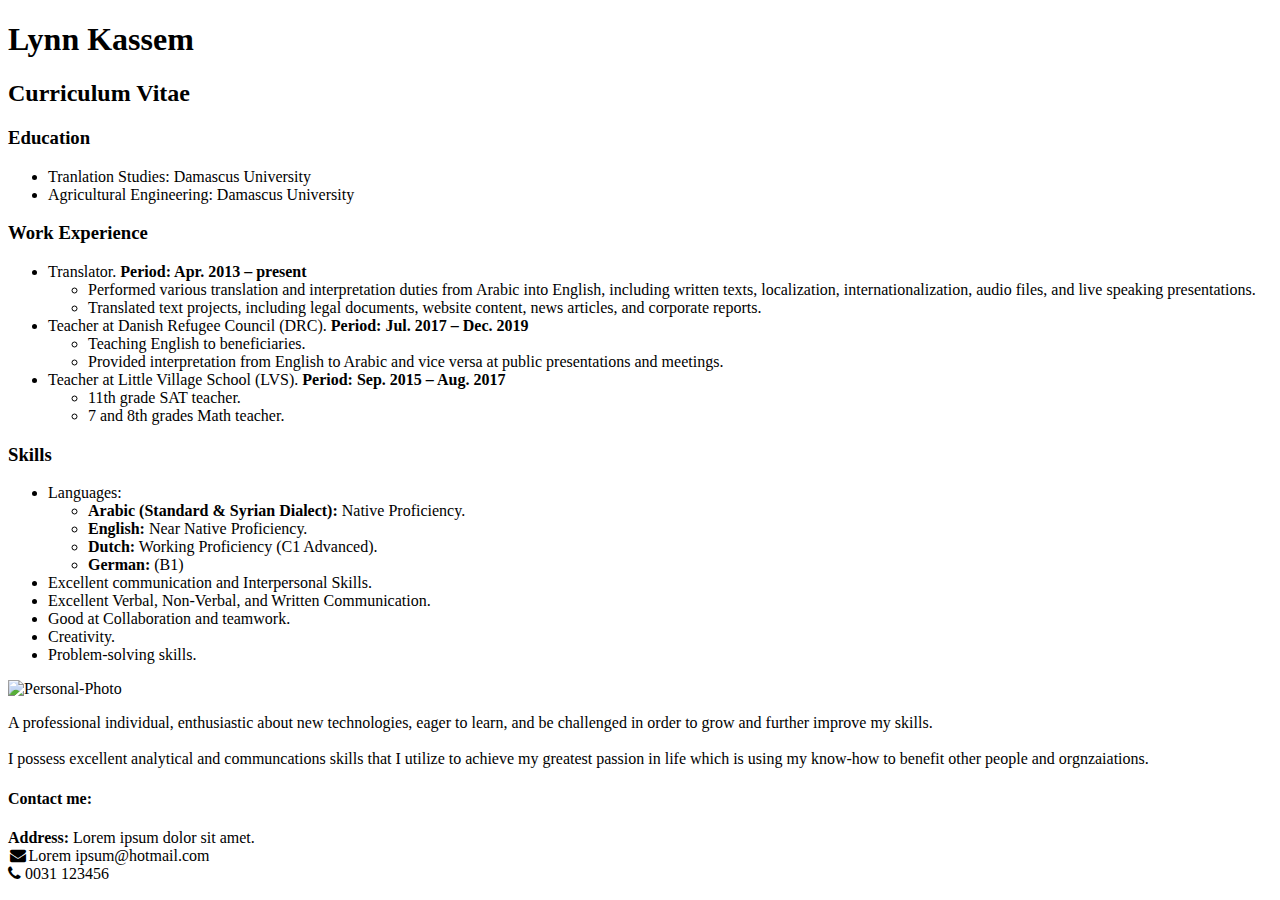
==== week1/index.html @ 33d656cc "create new folder: week1 and added index.html" ====
<!DOCTYPE html>
    <head>
        <meta name="viewport" content="width=device-width, initial-scale=1.0">  
        <title>Digital C.V - Lynn Kassem</title>
        <link rel="stylesheet" href="style.css" />
        <link rel="stylesheet" href="https://cdnjs.cloudflare.com/ajax/libs/font-awesome/4.7.0/css/font-awesome.min.css">
    </head>
    <body>
        <header>
            <h1>Lynn Kassem</h1>
            <h2>Curriculum Vitae</h2>
        </header>
        <div id="container1">
        <main>
            <section>
                <h3>Education</h3>
                <ul class="edu">
                    <li><span class="txt1">Tranlation Studies:</span> Damascus University</li>
                    <li><span class="txt1">Agricultural Engineering:</span> Damascus University</li>
                </ul>
            </section>
            <section>
                <h3>Work Experience</h3>
                <ul class="exp">
                    <li><span class="txt2">Translator.</span><b> Period: Apr. 2013 – present</b></li>
                    <ul class="exp1">
                        <li>Performed various translation and interpretation duties from Arabic into English, including written texts, localization, internationalization, audio files, and live speaking presentations.</li>
                        <li>Translated text projects, including legal documents, website content, news articles, and corporate reports.</li>
                    </ul>
                    <li><span class="txt2">Teacher at Danish Refugee Council (DRC).</span><b> Period: Jul. 2017 – Dec. 2019</b></li>
                    <ul class="exp1">
                        <li>Teaching English to beneficiaries.</li>
                        <li>Provided interpretation from English to Arabic and vice versa at public presentations and meetings.</li>
                    </ul>
                    <li><span class="txt2">Teacher at Little Village School (LVS).</span><b> Period: Sep. 2015 – Aug. 2017</b></li>
                    <ul class="exp1">
                        <li>11th grade SAT teacher.</li>
                        <li>7 and 8th grades Math teacher.</li>
                    </ul>
                </ul>
            </section>
            <section> 
                <h3>Skills</h3>
                <ul class="skills">
                    <li>Languages:</li>
                        <ul class="lang">
                            <li><b>Arabic (Standard & Syrian Dialect):</b> Native Proficiency.</li>
                            <li><b>English:</b> Near Native Proficiency.</li>
                            <li><b>Dutch:</b> Working Proficiency (C1 Advanced).</li>
                            <li><b>German:</b> (B1)</li>
                        </ul>
                    <li>Excellent communication and Interpersonal Skills.</li>
                    <li>Excellent Verbal, Non-Verbal, and Written Communication.</li>
                    <li>Good at Collaboration and teamwork.</li>
                    <li>Creativity.</li>
                    <li>Problem-solving skills.</li>
                </ul>
        </section>
    </main>
        <aside>
            <img src="https://i.ibb.co/yW7vQqT/e776d39c-e180-43b7-9029-d82443a3775c.jpg" alt="Personal-Photo">
                <p class="aboutMe">A professional individual, enthusiastic about new technologies, eager to learn, and be challenged in order to grow and further improve my skills. <br>
                    <br>
                    I possess excellent analytical and communcations skills that I utilize to achieve my greatest passion in life which is using my know-how to benefit other people and orgnzaiations.<br>
                    </p>
                <div class="contactInfo">
                    <h4>Contact me:</h4>
                    <p>
                    <b>Address:</b> Lorem ipsum dolor sit amet.<br>
                    <i class="fa fa-fw fa-envelope"></i>Lorem ipsum@hotmail.com<br>
                    <i class="fa fa-phone"> 0031 123456</i><br>
                    </p>
                </div>
        </aside>
    </div>
    </body>
</html>
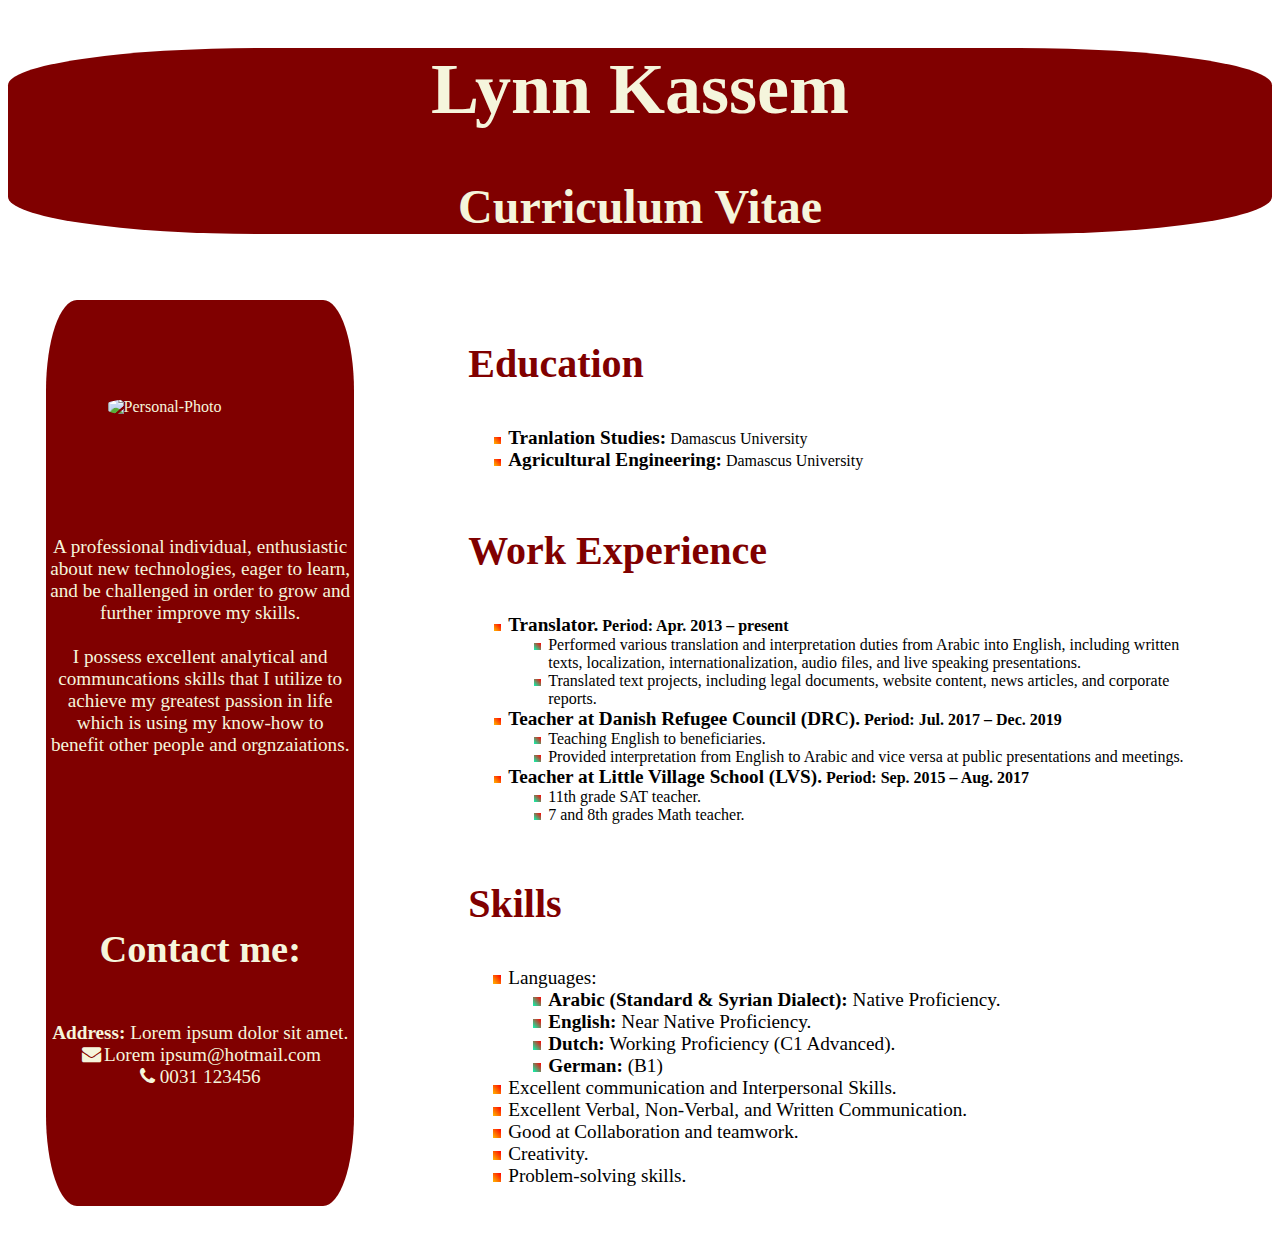
==== commit 12cb44d3: "Update index.html" ====
--- a/week1/index.html
+++ b/week1/index.html
@@ -6,6 +6,7 @@
         <link rel="stylesheet" href="https://cdnjs.cloudflare.com/ajax/libs/font-awesome/4.7.0/css/font-awesome.min.css">
     </head>
     <body>
+    <div id="container0">
         <header>
             <h1>Lynn Kassem</h1>
             <h2>Curriculum Vitae</h2>
@@ -73,5 +74,6 @@
                 </div>
         </aside>
     </div>
+</div>
     </body>
 </html>
--- a/week1/style.css
+++ b/week1/style.css
@@ -0,0 +1,92 @@
+body {
+  background-color: white;
+  font-family: Garamond;
+}
+header {
+  border-radius: 20%;
+  text-align: center;
+  color: beige;
+  background-color: #800000;
+}
+h1 {
+  font-size: 4.5em;
+}
+h2 {
+  font-size: 3em;
+}
+h3 {
+  color: #800000;
+  font-size: 2.5em;
+}
+h4 {
+  font-size: 2em;
+}
+#container1 {
+  display: flex;
+  flex-direction: row-reverse;
+}
+main {
+  display: flex;
+  justify-content: space-evenly;
+  flex-direction: column;
+  flex-grow: 4;
+  float: right;
+  width: 60%;
+  margin: 2% 5% 2% 5%;
+}
+.edu {
+  font-size: 1em;
+  list-style-image: linear-gradient(to left bottom, red, rgb(255, 187, 0));
+}
+.txt1 {
+  font-size: 1.2em;
+  font-weight: 800;
+}
+.exp {
+  font-size: 1em;
+  list-style-image: linear-gradient(to left bottom, red, rgb(255, 187, 0));
+}
+.txt2 {
+  font-size: 1.2em;
+  font-weight: 700;
+}
+.exp1 {
+  list-style-image: linear-gradient(to left bottom, red, rgb(0, 255, 179));
+}
+.skills {
+  font-size: 1.2em;
+  list-style-image: linear-gradient(to left bottom, red, rgb(255, 187, 0));
+}
+.lang {
+  font-size: 1em;
+  list-style-image: linear-gradient(to left bottom, red, rgb(0, 255, 179));
+}
+aside {
+  border-radius: 10%;
+  display: flex;
+  justify-content: space-evenly;
+  flex-direction: column;
+  float: left;
+  width: 25%;
+  background-color: #800000;
+  margin: 2% 4% 2% 3%;
+  color: beige;
+}
+img {
+  border-radius: 30%;
+  margin-left: 20%;
+  max-width: 60%;
+  height: auto;
+}
+h4 {
+  text-align: center;
+}
+.aboutMe {
+  padding: 1%;
+  text-align: center;
+  font-size: 1.2em;
+}
+.contactInfo {
+  text-align: center;
+  font-size: 1.2em;
+}
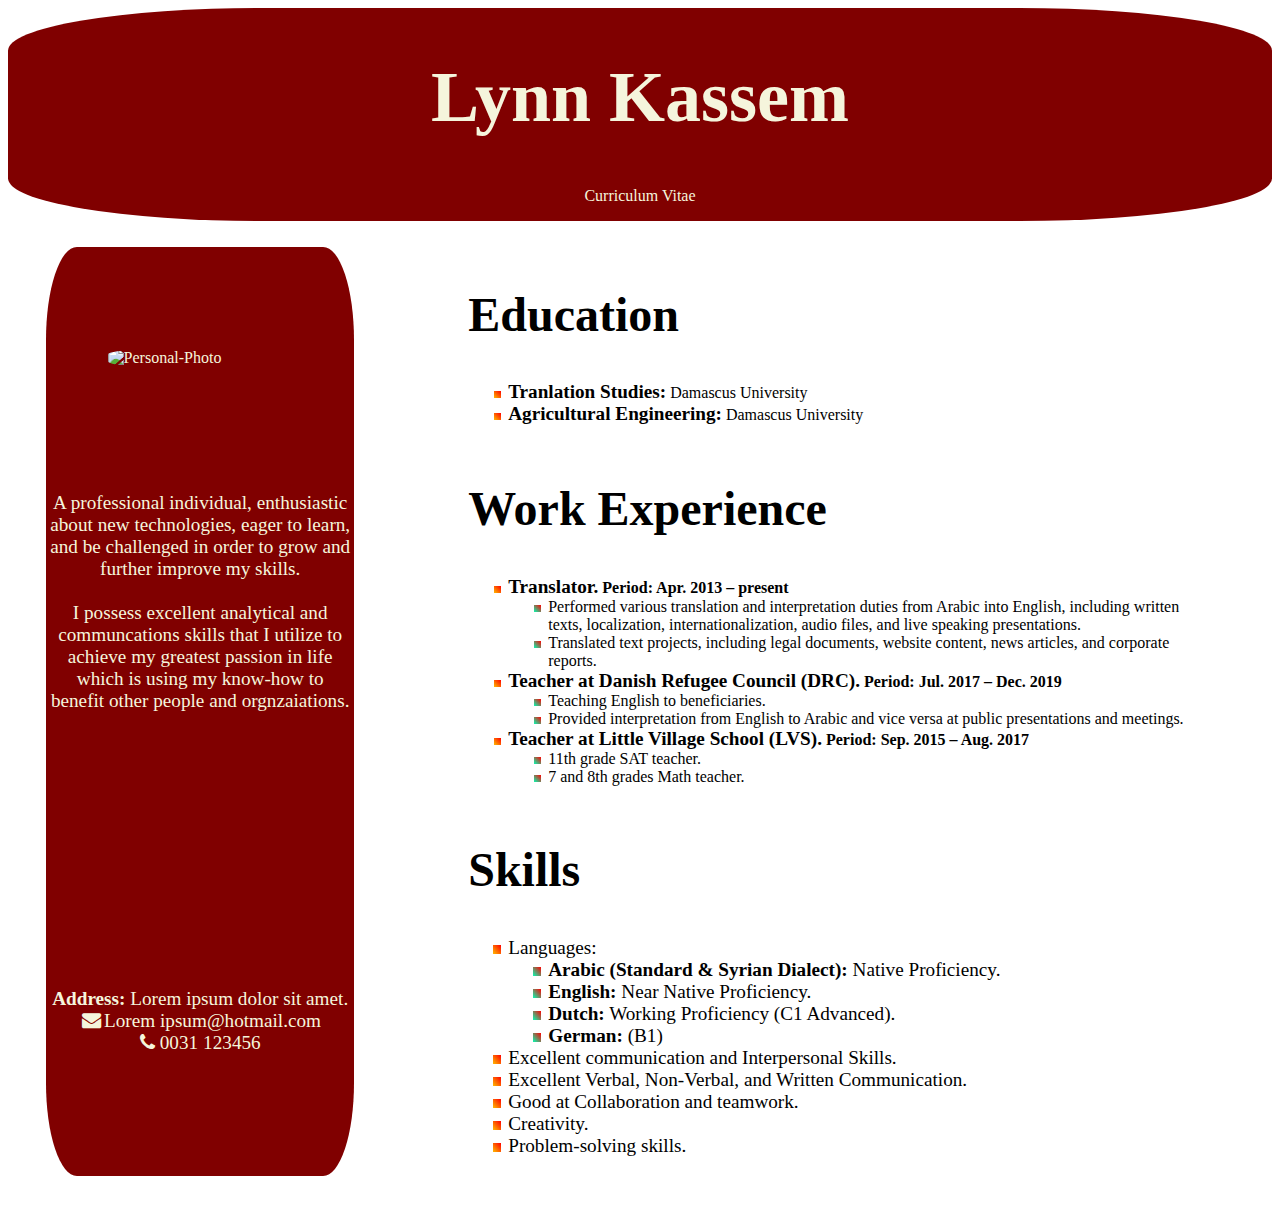
==== commit 6c85584c: "Update index.html" ====
--- a/week1/index.html
+++ b/week1/index.html
@@ -9,19 +9,19 @@
     <div id="container0">
         <header>
             <h1>Lynn Kassem</h1>
-            <h2>Curriculum Vitae</h2>
+            <p>Curriculum Vitae</p>
         </header>
         <div id="container1">
         <main>
             <section>
-                <h3>Education</h3>
+                <h2>Education</h2>
                 <ul class="edu">
                     <li><span class="txt1">Tranlation Studies:</span> Damascus University</li>
                     <li><span class="txt1">Agricultural Engineering:</span> Damascus University</li>
                 </ul>
             </section>
             <section>
-                <h3>Work Experience</h3>
+                <h2>Work Experience</h2>
                 <ul class="exp">
                     <li><span class="txt2">Translator.</span><b> Period: Apr. 2013 – present</b></li>
                     <ul class="exp1">
@@ -41,7 +41,7 @@
                 </ul>
             </section>
             <section> 
-                <h3>Skills</h3>
+                <h2>Skills</h2>
                 <ul class="skills">
                     <li>Languages:</li>
                         <ul class="lang">
@@ -65,7 +65,7 @@
                     I possess excellent analytical and communcations skills that I utilize to achieve my greatest passion in life which is using my know-how to benefit other people and orgnzaiations.<br>
                     </p>
                 <div class="contactInfo">
-                    <h4>Contact me:</h4>
+                    <h3>Contact me:</h3>
                     <p>
                     <b>Address:</b> Lorem ipsum dolor sit amet.<br>
                     <i class="fa fa-fw fa-envelope"></i>Lorem ipsum@hotmail.com<br>
--- a/week1/style.css
+++ b/week1/style.css
@@ -1,6 +1,10 @@
 body {
   background-color: white;
   font-family: Garamond;
+}
+#container0 {
+  display: flex;
+  flex-direction: column;
 }
 header {
   border-radius: 20%;
